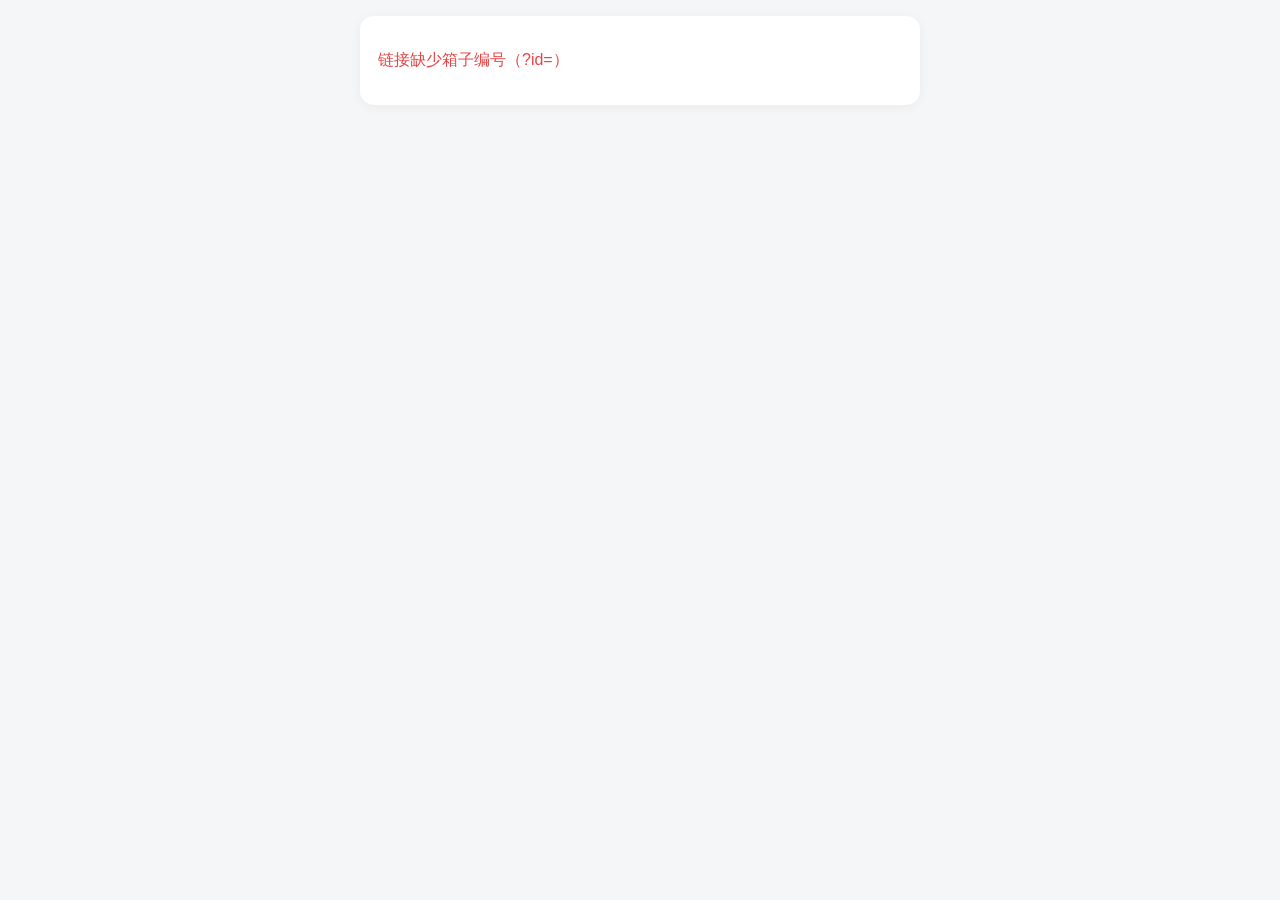
==== view.html @ 5ce1c49b "Add files via upload" ====
<!DOCTYPE html>
<html lang="zh-CN">
<head>
<meta charset="utf-8" />
<meta name="viewport" content="width=device-width, initial-scale=1.0, maximum-scale=1.0, user-scalable=no" />
<title>收纳箱内容</title>
<style>
  :root{ --bg:#f5f6f8; --card:#fff; --text:#1f2329; --muted:#8a9099; --line:#eceef1; --brand:#2b7de9; }
  *{box-sizing:border-box}
  body{margin:0;background:var(--bg);color:var(--text);font-family:-apple-system,BlinkMacSystemFont,"Segoe UI",Roboto,"PingFang SC","Microsoft YaHei",sans-serif;padding:16px}
  .wrap{max-width:560px;margin:0 auto}
  .card{background:var(--card);border-radius:14px;padding:18px;box-shadow:0 2px 12px rgba(0,0,0,.05)}
  .pub-id{display:inline-block;font-size:13px;color:#fff;background:var(--brand);padding:3px 10px;border-radius:999px;margin-bottom:10px}
  h1{font-size:21px;margin:4px 0 10px}
  .pub-loc{color:var(--muted);font-size:14px;margin-bottom:6px}
  .pub-note{color:var(--text);font-size:14px;background:#f3f7ff;border-left:3px solid var(--brand);padding:8px 10px;border-radius:6px;margin:10px 0}
  .item-line{display:flex;align-items:baseline;gap:8px;padding:7px 0;border-bottom:1px solid var(--line);font-size:15px}
  .item-line .q{color:var(--brand);font-weight:600}
  .item-line .in{color:var(--muted);font-size:13px}
  .photos{display:grid;grid-template-columns:repeat(2,1fr);gap:8px;margin-top:12px}
  .photos img{width:100%;border-radius:10px;display:block}
  .hint{color:var(--muted);font-size:14px}
  .err{color:#e54545}
</style>
</head>
<body>
<div class="wrap">
  <div class="card" id="card"><p class="hint">加载中…</p></div>
</div>
<script>
  // 数据源：WorkBuddy 托管的公开读接口（CORS 已放开，任意域名可跨域读取）
  var API = "https://storage-qr.app.workbuddy.host/api/boxes";
  function esc(s){return String(s==null?"":s).replace(/[&<>"']/g,function(c){return {"&":"&amp;","<":"&lt;",">":"&gt;",'"':"&quot;","'":"&#39;"}[c];});}
  function idFromUrl(){var m=location.search.match(/[?&]id=([^&]+)/);return m?decodeURIComponent(m[1]):"";}
  function photoSrc(u){if(/^https?:\/\//.test(u))return u;return API.replace(/\/api\/boxes$/,"")+"/"+u.replace(/^\//,"");}
  function render(box){
    var h='<span class="pub-id">箱号 '+esc(box.id)+'</span>';
    if(box.name)h+="<h1>"+esc(box.name)+"</h1>";
    if(box.location)h+='<div class="pub-loc">📍 '+esc(box.location)+"</div>";
    if(box.note)h+='<div class="pub-note">'+esc(box.note)+"</div>";
    var items=box.items||[];
    if(items.length){
      h+=items.map(function(it){return '<div class="item-line"><span>'+esc(it.name||"—")+(it.qty?' <span class="q">×'+esc(it.qty)+"</span>":"")+(it.note?' <span class="in">'+esc(it.note)+"</span>":"")+"</span></div>";}).join("");
    }else h+='<p class="hint">（暂无物品记录）</p>';
    var photos=(box.photos||[]).filter(Boolean);
    if(photos.length){h+='<div class="photos">'+photos.map(function(u){return '<img src="'+esc(photoSrc(u))+'" loading="lazy" onclick="window.open(this.src,\'_blank\')">';}).join("")+"</div>";}
    document.getElementById("card").innerHTML=h;
  }
  (function(){
    var id=idFromUrl();
    if(!id){document.getElementById("card").innerHTML='<p class="err">链接缺少箱子编号（?id=）</p>';return;}
    fetch(API,{cache:"no-store"}).then(function(r){return r.json();}).then(function(list){
      var box=(list||[]).filter(function(x){return x.id===id;})[0];
      if(!box){document.getElementById("card").innerHTML='<p class="err">未找到箱子 '+esc(id)+"</p>";return;}
      render(box);
    }).catch(function(e){document.getElementById("card").innerHTML='<p class="err">加载失败：'+(e.message||e)+"</p>";});
  })();
</script>
</body>
</html>
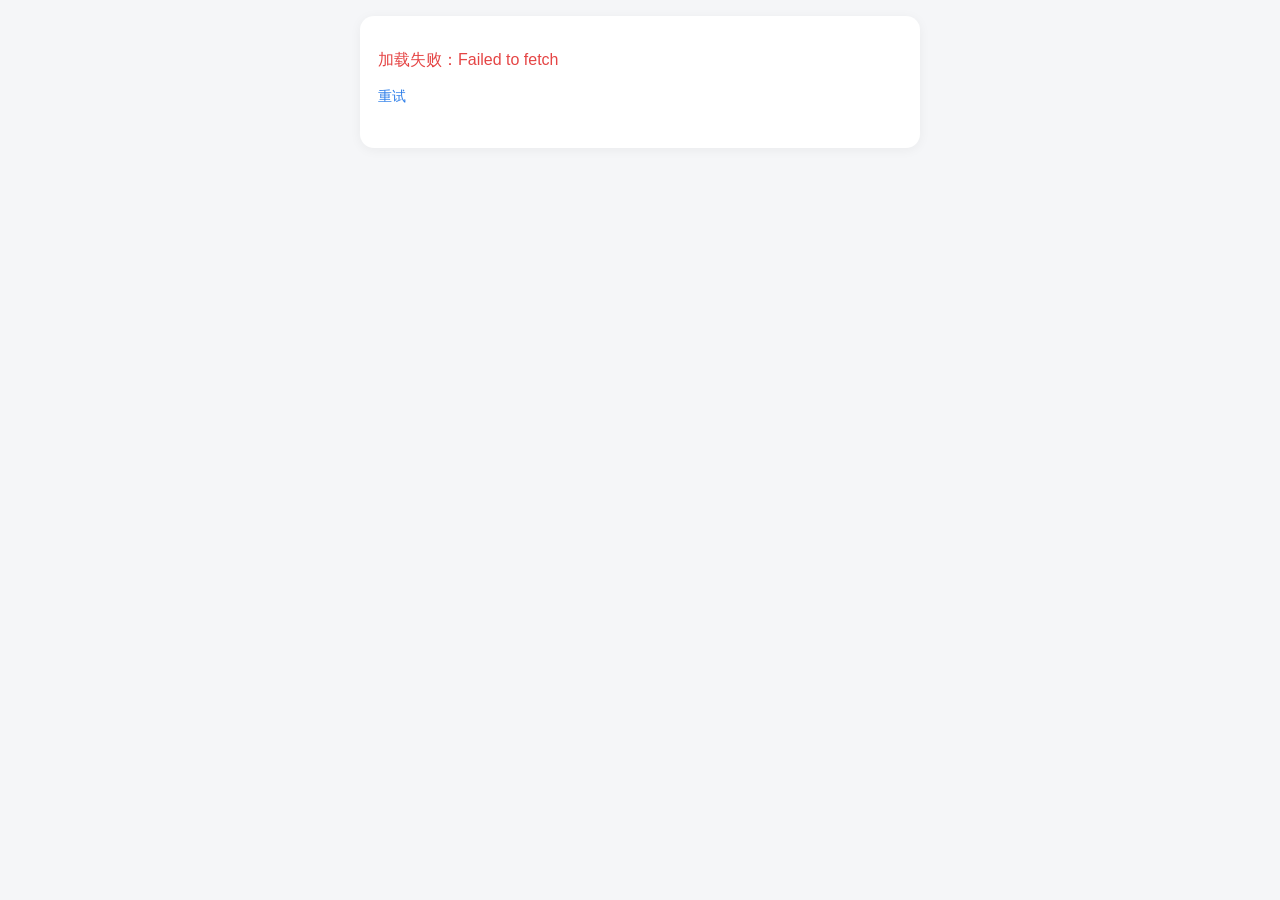
==== commit 2162c460: "Add files via upload" ====
--- a/view.html
+++ b/view.html
@@ -21,6 +21,13 @@
   .photos img{width:100%;border-radius:10px;display:block}
   .hint{color:var(--muted);font-size:14px}
   .err{color:#e54545}
+  .ttl{font-size:16px;font-weight:700;margin:0 0 4px}
+  .back{display:inline-block;color:var(--brand);font-size:14px;text-decoration:none;margin-bottom:8px}
+  .li{display:flex;align-items:center;justify-content:space-between;gap:10px;padding:13px 0;border-bottom:1px solid var(--line);text-decoration:none;color:inherit}
+  .li:last-child{border-bottom:0}
+  .li .nm{font-size:16px;font-weight:600;display:block}
+  .li .sub{color:var(--muted);font-size:13px;display:block;margin-top:3px}
+  .li .go{color:var(--brand);font-size:20px;line-height:1}
 </style>
 </head>
 <body>
@@ -28,33 +35,122 @@
   <div class="card" id="card"><p class="hint">加载中…</p></div>
 </div>
 <script>
+(function(){
+  "use strict";
   // 数据源：WorkBuddy 托管的公开读接口（CORS 已放开，任意域名可跨域读取）
   var API = "https://storage-qr.app.workbuddy.host/api/boxes";
-  function esc(s){return String(s==null?"":s).replace(/[&<>"']/g,function(c){return {"&":"&amp;","<":"&lt;",">":"&gt;",'"':"&quot;","'":"&#39;"}[c];});}
-  function idFromUrl(){var m=location.search.match(/[?&]id=([^&]+)/);return m?decodeURIComponent(m[1]):"";}
-  function photoSrc(u){if(/^https?:\/\//.test(u))return u;return API.replace(/\/api\/boxes$/,"")+"/"+u.replace(/^\//,"");}
-  function render(box){
-    var h='<span class="pub-id">箱号 '+esc(box.id)+'</span>';
-    if(box.name)h+="<h1>"+esc(box.name)+"</h1>";
-    if(box.location)h+='<div class="pub-loc">📍 '+esc(box.location)+"</div>";
-    if(box.note)h+='<div class="pub-note">'+esc(box.note)+"</div>";
-    var items=box.items||[];
+  var listCache = null;
+
+  function el(id){ return document.getElementById(id); }
+  function esc(s){ return String(s==null?"":s).replace(/[&<>"']/g, function(c){ return {"&":"&amp;","<":"&lt;",">":"&gt;",'"':"&quot;","'":"&#39;"}[c]; }); }
+  function apiRoot(){ return API.replace(/\/api\/boxes$/,""); }
+  function photoSrc(u){ u = String(u||""); return /^(https?:)?\/\//.test(u) ? u : (apiRoot()+"/"+u.replace(/^\//,"")); }
+
+  // 兼容多种链接形态：#B-01 / #/B-01 / #?id=B-01 / ?id=B-01 / ?box=B-01
+  function idFromUrl(){
+    var raw = String(location.hash || "").replace(/^#\/?/,"");
+    if(raw){
+      var h = raw.replace(/^\?/,"");
+      var m = h.match(/(?:^|&)id=([^&]+)/);
+      return decodeURIComponent(m ? m[1] : h);
+    }
+    var m2 = String(location.search || "").match(/[?&](?:id|box)=([^&]+)/);
+    return m2 ? decodeURIComponent(m2[1]) : "";
+  }
+  function linkTo(id){ return "#" + encodeURIComponent(id); }
+
+  function renderBox(box){
+    var h = '<a class="back" href="#">‹ 全部箱子</a>';
+    h += '<div><span class="pub-id">箱号 ' + esc(box.id) + '</span></div>';
+    if(box.name) h += "<h1>" + esc(box.name) + "</h1>";
+    if(box.location) h += '<div class="pub-loc">📍 ' + esc(box.location) + "</div>";
+    if(box.note) h += '<div class="pub-note">' + esc(box.note) + "</div>";
+    var items = box.items || [];
     if(items.length){
-      h+=items.map(function(it){return '<div class="item-line"><span>'+esc(it.name||"—")+(it.qty?' <span class="q">×'+esc(it.qty)+"</span>":"")+(it.note?' <span class="in">'+esc(it.note)+"</span>":"")+"</span></div>";}).join("");
-    }else h+='<p class="hint">（暂无物品记录）</p>';
-    var photos=(box.photos||[]).filter(Boolean);
-    if(photos.length){h+='<div class="photos">'+photos.map(function(u){return '<img src="'+esc(photoSrc(u))+'" loading="lazy" onclick="window.open(this.src,\'_blank\')">';}).join("")+"</div>";}
-    document.getElementById("card").innerHTML=h;
+      h += items.map(function(it){
+        var nm = esc(it.name || "—");
+        var q  = it.qty  ? ' <span class="q">×' + esc(it.qty) + "</span>" : "";
+        var nn = it.note ? ' <span class="in">' + esc(it.note) + "</span>" : "";
+        return '<div class="item-line"><span>' + nm + q + nn + "</span></div>";
+      }).join("");
+    } else {
+      h += '<p class="hint">（暂无物品记录）</p>';
+    }
+    var photos = (box.photos || []).filter(Boolean);
+    if(photos.length){
+      h += '<div class="photos">' + photos.map(function(u){
+        var s = photoSrc(u);
+        return '<img src="' + esc(s) + '" loading="lazy" alt="" onclick="try{window.open(this.src,\'_blank\')}catch(e){}">';
+      }).join("") + "</div>";
+    }
+    el("card").innerHTML = h;
   }
-  (function(){
-    var id=idFromUrl();
-    if(!id){document.getElementById("card").innerHTML='<p class="err">链接缺少箱子编号（?id=）</p>';return;}
-    fetch(API,{cache:"no-store"}).then(function(r){return r.json();}).then(function(list){
-      var box=(list||[]).filter(function(x){return x.id===id;})[0];
-      if(!box){document.getElementById("card").innerHTML='<p class="err">未找到箱子 '+esc(id)+"</p>";return;}
-      render(box);
-    }).catch(function(e){document.getElementById("card").innerHTML='<p class="err">加载失败：'+(e.message||e)+"</p>";});
-  })();
+
+  function renderList(list){
+    if(!list.length){ el("card").innerHTML = '<p class="hint">还没有箱子。</p>'; return; }
+    var h = '<p class="ttl">共 ' + list.length + ' 个箱子</p>';
+    h += '<p class="hint" style="margin-top:0">点一下查看箱内物品</p>';
+    h += list.map(function(b){
+      var cnt = (b.items || []).length;
+      var sub = [];
+      if(b.location) sub.push(b.location);
+      if(cnt) sub.push(cnt + " 件物品");
+      return '<a class="li" href="' + linkTo(b.id) + '">'
+           + '<span><span class="nm">' + esc(b.id) + (b.name ? " · " + esc(b.name) : "") + "</span>"
+           + '<span class="sub">' + esc(sub.join(" · ")) + "</span></span>"
+           + '<span class="go">›</span></a>';
+    }).join("");
+    el("card").innerHTML = h;
+  }
+
+  function renderError(msg){
+    el("card").innerHTML = '<p class="err">加载失败' + (msg ? "：" + esc(msg) : "") + "</p>"
+      + '<p><a class="back" href="#" onclick="location.reload();return false;">重试</a></p>';
+  }
+
+  function loadData(cb){
+    if(listCache) return cb(null, listCache);
+    var done = false;
+    var timer = setTimeout(function(){ if(!done){ done = true; cb("网络超时"); } }, 12000);
+    fetch(API, { cache: "no-store" }).then(function(r){ return r.text(); }).then(function(txt){
+      if(done) return;
+      done = true; clearTimeout(timer);
+      var list;
+      try { list = JSON.parse(txt); } catch (e) { return cb("返回内容不是有效数据"); }
+      if(!list || typeof list.length !== "number") return cb("数据格式异常");
+      listCache = list;
+      cb(null, list);
+    }).catch(function(e){
+      if(done) return;
+      done = true; clearTimeout(timer);
+      cb(String((e && e.message) || e || "网络错误"));
+    });
+  }
+
+  function route(){
+    try{
+      var id = idFromUrl();
+      loadData(function(err, list){
+        try{
+          if(err){ renderError(err); return; }
+          if(!id){ renderList(list); return; }
+          var box = null;
+          for(var i = 0; i < list.length; i++){ if(list[i] && list[i].id === id){ box = list[i]; break; } }
+          if(!box){
+            el("card").innerHTML = '<p class="err">未找到箱子 ' + esc(id) + '</p>'
+              + '<p><a class="back" href="#">‹ 查看全部箱子</a></p>';
+            return;
+          }
+          renderBox(box);
+        }catch(e2){ renderError(String((e2 && e2.message) || e2)); }
+      });
+    }catch(e){ renderError(String((e && e.message) || e)); }
+  }
+
+  window.addEventListener("hashchange", route);
+  if(document.readyState === "loading") document.addEventListener("DOMContentLoaded", route);
+  else route();
+})();
 </script>
 </body>
 </html>
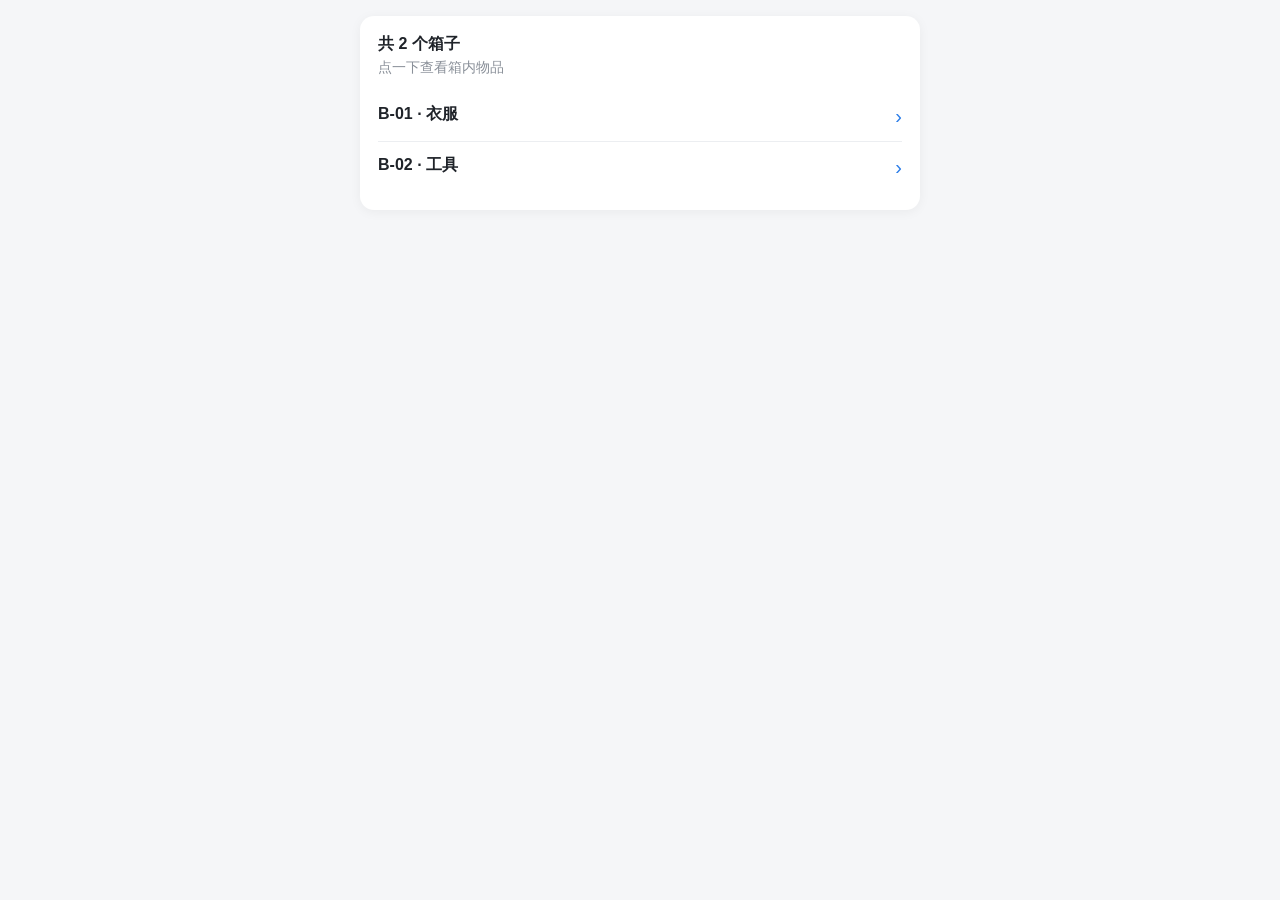
==== commit 52660af9: "Add files via upload" ====
--- a/view.html
+++ b/view.html
@@ -18,7 +18,7 @@
   .item-line .q{color:var(--brand);font-weight:600}
   .item-line .in{color:var(--muted);font-size:13px}
   .photos{display:grid;grid-template-columns:repeat(2,1fr);gap:8px;margin-top:12px}
-  .photos img{width:100%;border-radius:10px;display:block}
+  .photos img{width:100%;border-radius:10px;display:block;cursor:pointer}
   .hint{color:var(--muted);font-size:14px}
   .err{color:#e54545}
   .ttl{font-size:16px;font-weight:700;margin:0 0 4px}
@@ -28,6 +28,8 @@
   .li .nm{font-size:16px;font-weight:600;display:block}
   .li .sub{color:var(--muted);font-size:13px;display:block;margin-top:3px}
   .li .go{color:var(--brand);font-size:20px;line-height:1}
+  .bigimg{position:fixed;inset:0;background:rgba(0,0,0,.92);display:flex;align-items:center;justify-content:center;z-index:50}
+  .bigimg img{max-width:96%;max-height:92%;border-radius:8px}
 </style>
 </head>
 <body>
@@ -37,16 +39,11 @@
 <script>
 (function(){
   "use strict";
-  // 数据源：WorkBuddy 托管的公开读接口（CORS 已放开，任意域名可跨域读取）
-  var API = "https://storage-qr.app.workbuddy.host/api/boxes";
+  var DATA_URL = "./boxes.json";
   var listCache = null;
 
   function el(id){ return document.getElementById(id); }
   function esc(s){ return String(s==null?"":s).replace(/[&<>"']/g, function(c){ return {"&":"&amp;","<":"&lt;",">":"&gt;",'"':"&quot;","'":"&#39;"}[c]; }); }
-  function apiRoot(){ return API.replace(/\/api\/boxes$/,""); }
-  function photoSrc(u){ u = String(u||""); return /^(https?:)?\/\//.test(u) ? u : (apiRoot()+"/"+u.replace(/^\//,"")); }
-
-  // 兼容多种链接形态：#B-01 / #/B-01 / #?id=B-01 / ?id=B-01 / ?box=B-01
   function idFromUrl(){
     var raw = String(location.hash || "").replace(/^#\/?/,"");
     if(raw){
@@ -79,8 +76,7 @@
     var photos = (box.photos || []).filter(Boolean);
     if(photos.length){
       h += '<div class="photos">' + photos.map(function(u){
-        var s = photoSrc(u);
-        return '<img src="' + esc(s) + '" loading="lazy" alt="" onclick="try{window.open(this.src,\'_blank\')}catch(e){}">';
+        return '<img class="ph" src="' + esc(u) + '" alt="">';
       }).join("") + "</div>";
     }
     el("card").innerHTML = h;
@@ -105,24 +101,19 @@
 
   function renderError(msg){
     el("card").innerHTML = '<p class="err">加载失败' + (msg ? "：" + esc(msg) : "") + "</p>"
+      + '<p class="hint">请确认仓库根目录存在 boxes.json，并已通过 GitHub Pages 发布。</p>'
       + '<p><a class="back" href="#" onclick="location.reload();return false;">重试</a></p>';
   }
 
   function loadData(cb){
     if(listCache) return cb(null, listCache);
-    var done = false;
-    var timer = setTimeout(function(){ if(!done){ done = true; cb("网络超时"); } }, 12000);
-    fetch(API, { cache: "no-store" }).then(function(r){ return r.text(); }).then(function(txt){
-      if(done) return;
-      done = true; clearTimeout(timer);
+    fetch(DATA_URL + "?t=" + Date.now(), { cache: "no-store" }).then(function(r){ return r.text(); }).then(function(txt){
       var list;
       try { list = JSON.parse(txt); } catch (e) { return cb("返回内容不是有效数据"); }
       if(!list || typeof list.length !== "number") return cb("数据格式异常");
       listCache = list;
       cb(null, list);
     }).catch(function(e){
-      if(done) return;
-      done = true; clearTimeout(timer);
       cb(String((e && e.message) || e || "网络错误"));
     });
   }
@@ -147,6 +138,18 @@
     }catch(e){ renderError(String((e && e.message) || e)); }
   }
 
+  // 点照片看大图
+  document.addEventListener("click", function(e){
+    var img = e.target.closest ? e.target.closest("img.ph") : null;
+    if(img){
+      var o = document.createElement("div");
+      o.className = "bigimg";
+      o.innerHTML = '<img src="' + img.src + '">';
+      o.onclick = function(){ document.body.removeChild(o); };
+      document.body.appendChild(o);
+    }
+  });
+
   window.addEventListener("hashchange", route);
   if(document.readyState === "loading") document.addEventListener("DOMContentLoaded", route);
   else route();
